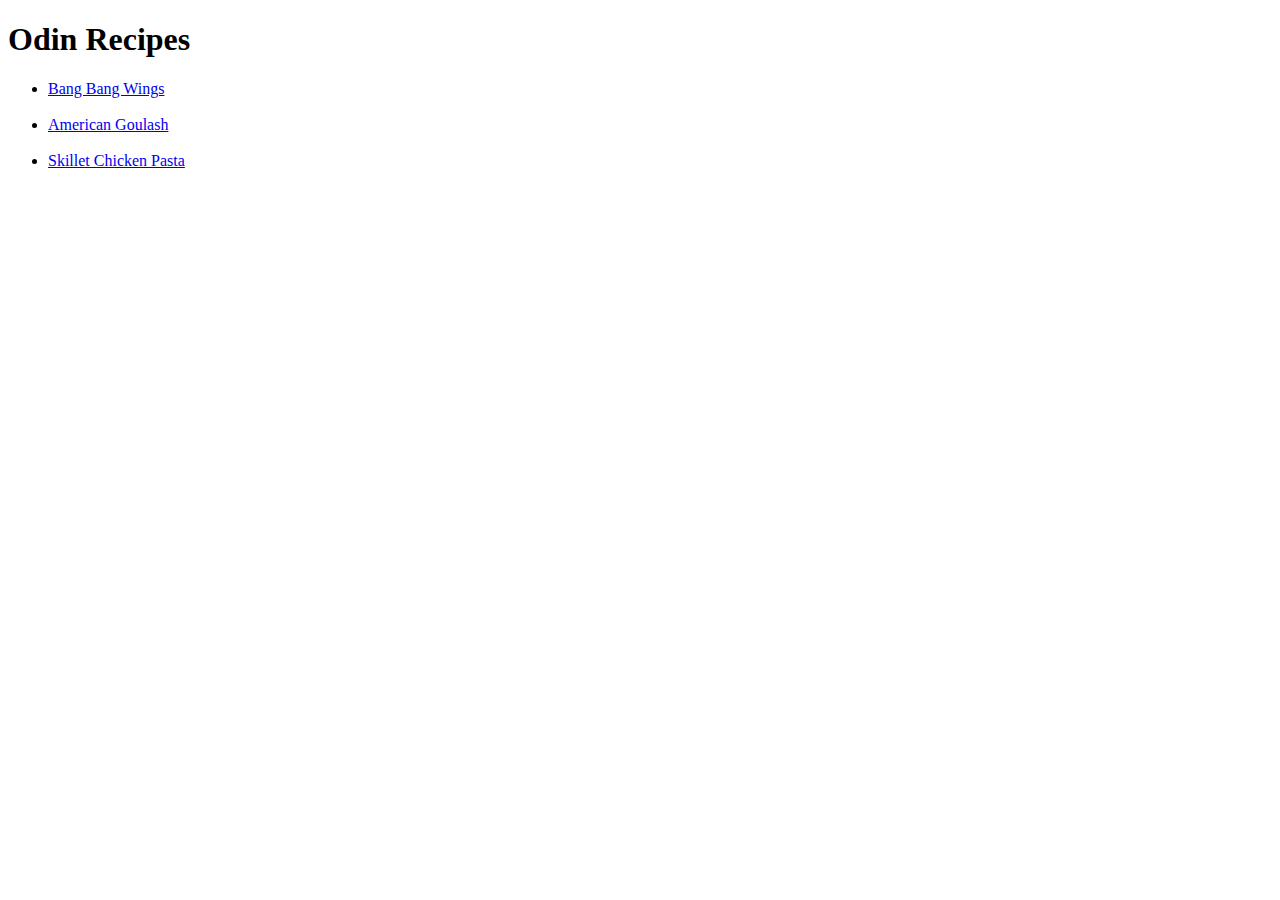
==== index.html @ 6a188771 "Project" ====
<!DOCTYPE html>
<html lang="en">
<head>
    <meta charset="UTF-8">
    <meta name="viewport" content="width=device-width, initial-scale=1.0">
    <title>My Project</title>
</head>
<body>
    <h1>Odin Recipes</h1>
    <ul>
    <li><a href="recipes/Bang Bang Wings.html" target="_blank">Bang Bang Wings</a></li><br>
    <li><a href="recipes/american goulash.html" target="_blank">American Goulash</a></li><br>
    <li><a href="recipes/skillet chicken pasta.html" target="_blank">Skillet Chicken Pasta</a></li><br>
    </ul>
</body>
</html>
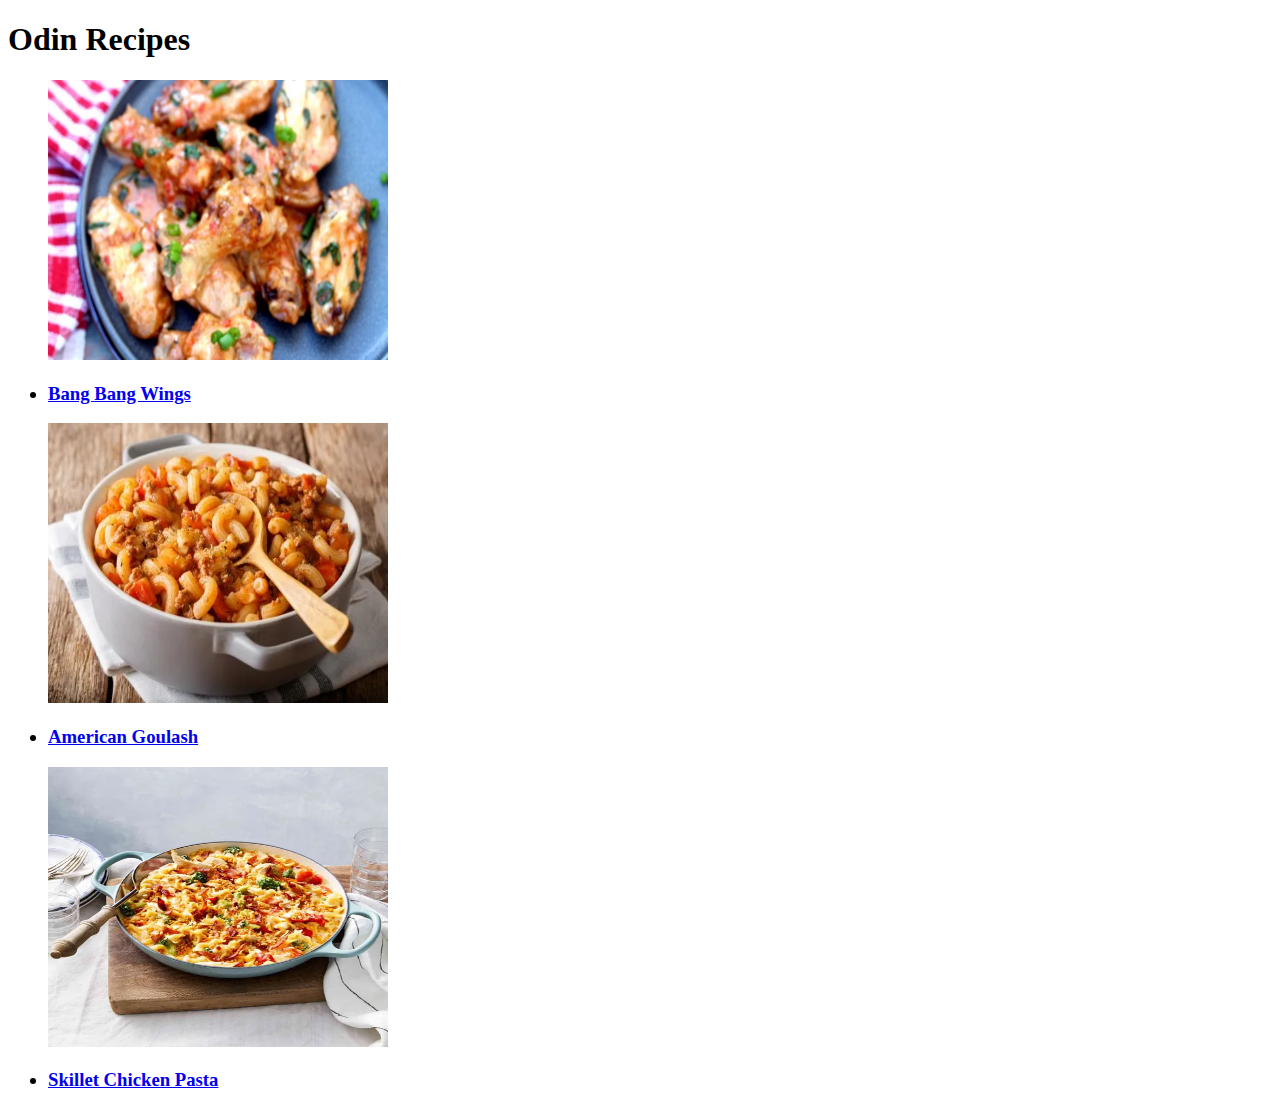
==== commit dfc275e5: "Updated" ====
--- a/index.html
+++ b/index.html
@@ -8,9 +8,15 @@
 <body>
     <h1>Odin Recipes</h1>
     <ul>
-    <li><a href="recipes/Bang Bang Wings.html" target="_blank">Bang Bang Wings</a></li><br>
-    <li><a href="recipes/american goulash.html" target="_blank">American Goulash</a></li><br>
-    <li><a href="recipes/skillet chicken pasta.html" target="_blank">Skillet Chicken Pasta</a></li><br>
+        <img src="bangwings.webp" alt="bang bang wings" height="280" width="340">
+        <h3><li><a href="recipes/Bang Bang Wings.html" target="_blank">Bang Bang Wings</a></li></h3>
+    
+        <img src="goulash.webp" alt="american goulash" height="280" width="340">
+        <h3><li><a href="recipes/american goulash.html" target="_blank">American Goulash</a></li></h3>
+    
+        <img src="chicken pasta.webp" alt="skillet chicken pasta" height="280" width="340">
+        <h3><li><a href="recipes/skillet chicken pasta.html" target="_blank">Skillet Chicken Pasta</a></li></h3>
+    
     </ul>
 </body>
 </html>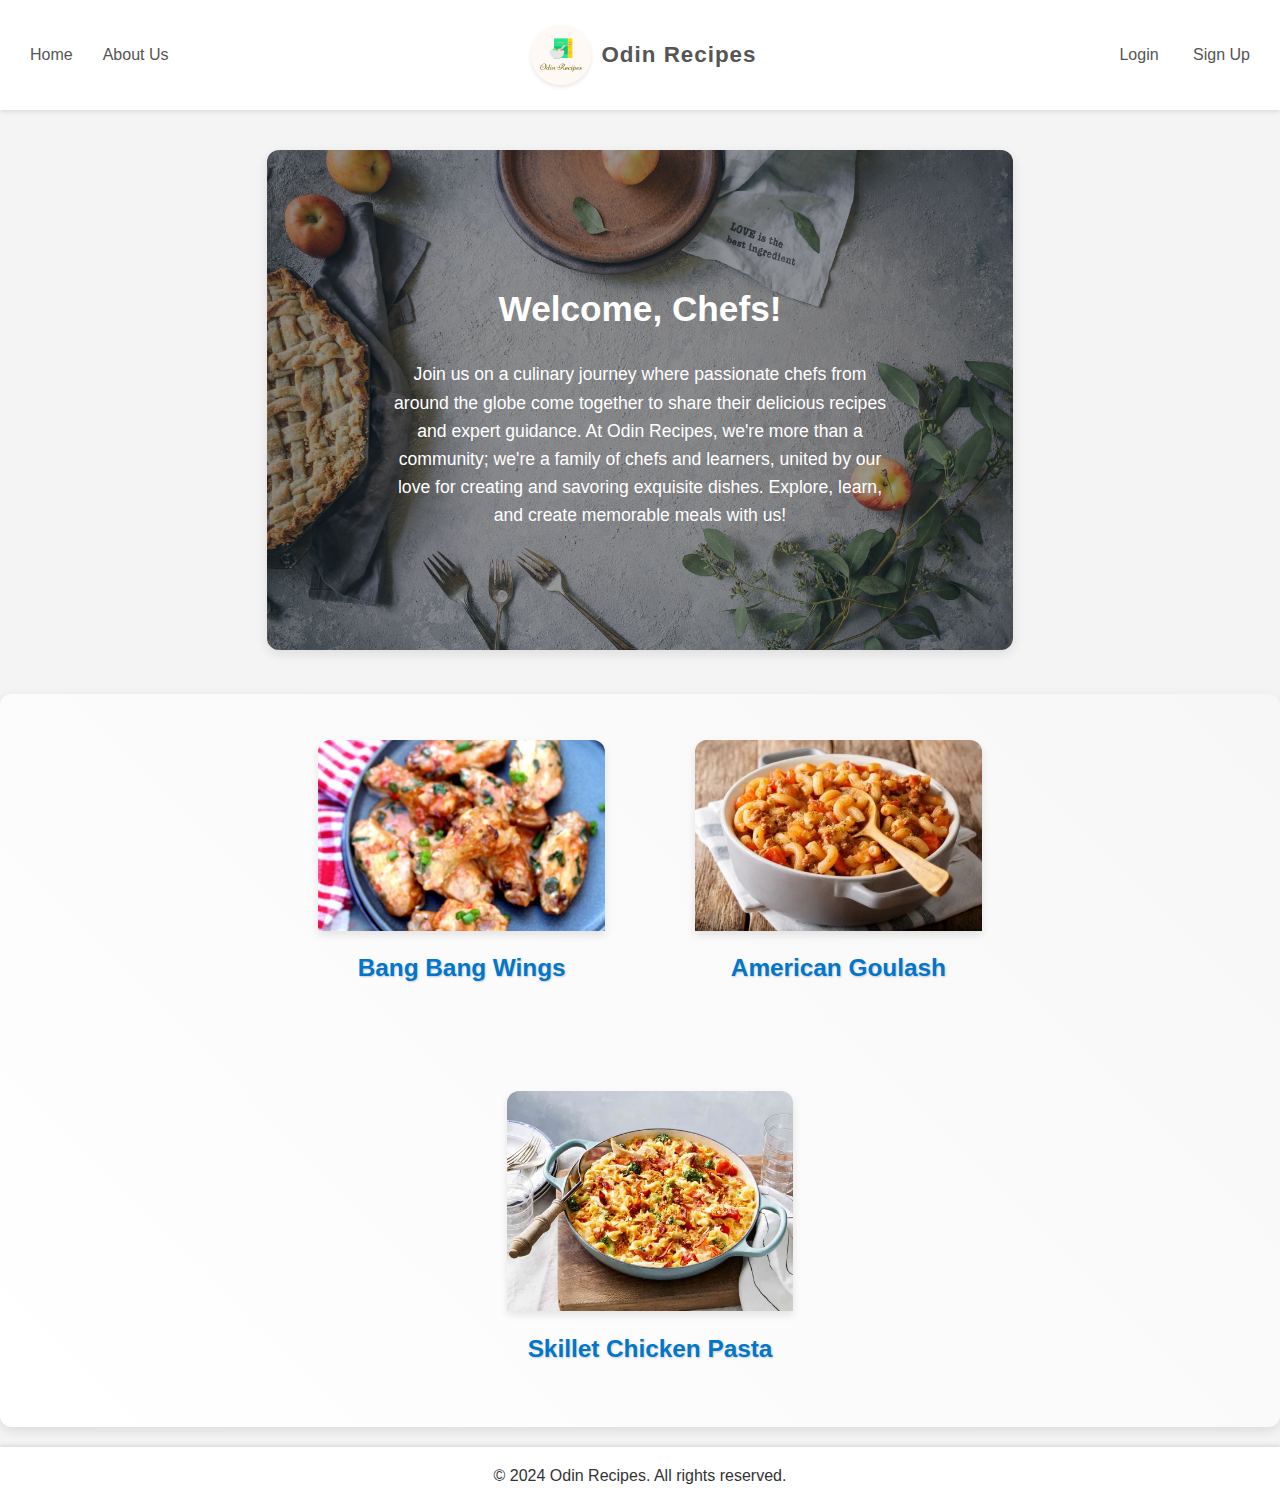
==== commit e0adf5c6: "Updated" ====
--- a/index.html
+++ b/index.html
@@ -3,20 +3,69 @@
 <head>
     <meta charset="UTF-8">
     <meta name="viewport" content="width=device-width, initial-scale=1.0">
-    <title>My Project</title>
+    <title>Odin Recipes</title>
+    <link rel="stylesheet" href="style.css">
 </head>
 <body>
-    <h1>Odin Recipes</h1>
-    <ul>
-        <img src="bangwings.webp" alt="bang bang wings" height="280" width="340">
-        <h3><li><a href="recipes/Bang Bang Wings.html" target="_blank">Bang Bang Wings</a></li></h3>
+    <!--Website header-->
+    <div class="header">
+        <div class="nav-left">
+            <a href="#" class="nav-items">Home</a>
+            <a href="about.html" target="_blank" class="nav-items">About Us</a>
+       </div>
+        <div class="logo">
+            <a href="index.html" target="_blank" class="logo-link">
+                <img src="logo.png" alt="Odin Recipes Logo" class="logo-img">
+                <span class="logo-text">Odin Recipes</span>
+             </a>
+            <!--<h1>Odin Recipes</h1>-->
+        </div>
+        <div class="nav-right">
+            <a href="#" class="nav-items">Login</a> 
+            <a href="#" class="nav-items">Sign Up</a>
+        </div>   
+    </div>
     
-        <img src="goulash.webp" alt="american goulash" height="280" width="340">
-        <h3><li><a href="recipes/american goulash.html" target="_blank">American Goulash</a></li></h3>
-    
-        <img src="chicken pasta.webp" alt="skillet chicken pasta" height="280" width="340">
-        <h3><li><a href="recipes/skillet chicken pasta.html" target="_blank">Skillet Chicken Pasta</a></li></h3>
-    
-    </ul>
+    <!-- Greetings -->
+
+    <div class="greeting">
+        <img src="welcoming.jpeg" alt="welcoming" class="welcoming-img">
+        <div class="welcoming">
+            <h1>Welcome, Chefs!</h1>
+            <p>Join us on a culinary journey where passionate chefs from around the globe come together to share their delicious recipes and expert guidance. At Odin Recipes, we're more than a community; we're a family of chefs and learners, united by our love for creating and savoring exquisite dishes. Explore, learn, and create memorable meals with us!</p>
+        </div>
+    </div>
+
+    <!--Recipe section-->
+
+    <div class="content">
+        <ul class="recipes-list">
+            <li class="recipe-item">
+                <a href="recipes/Bang Bang Wings.html" target="_blank">
+                    <img src="bangwings.webp" alt="bang bang wings" class="recipe-image">
+                    <h3><a href="recipes/Bang Bang Wings.html" target="_blank" class="recipe-link">Bang Bang Wings</a></h3>
+                </a>
+            </li>
+
+            <li class="recipe-item">
+                <a href="recipes/american goulash.html" target="_blank">
+                    <img src="goulash.webp" alt="american goulash" class="recipe-image">
+                    <h3><a href="recipes/american goulash.html" target="_blank" class="recipe-link">American Goulash</a></h3>
+                </a>
+            </li>
+
+            <li class="recipe-item">
+                <a href="recipes/skillet chicken pasta.html" target="_blank" class="recipe-link">
+                    <img src="chicken pasta.webp" alt="skillet chicken pasta" class="recipe-image">
+                    <h3><a href="recipes/skillet chicken pasta.html" target="_blank" class="recipe-link">Skillet Chicken Pasta</a></h3>
+                </a>
+            </li>
+        </ul>
+    </div>
+
+    <!-- Footer content -->
+    <div class="footer">
+        <p>&copy; 2024 Odin Recipes. All rights reserved.</p>
+    </div>
 </body>
 </html>--- a/style.css
+++ b/style.css
@@ -0,0 +1,559 @@
+body {
+    font-family: Arial, Helvetica, sans-serif;
+    background-color: #f4f4f4;
+    margin: 0;
+    padding: 0;
+    display: flex;
+    flex-direction: column;
+    min-height: 100vh;
+}
+
+/* Header of the website */
+.header {
+    background-color: #ffffff;
+    color: #333;
+    display: flex;
+    justify-content: space-between;
+    align-items: center;
+    padding: 20px 0;
+    box-shadow: 0 2px 4px rgba(0, 0, 0, 0.1);
+    width: 100%;
+    margin-bottom: 20px; /* Gap between header and content */
+}
+
+/* Menu Bar */
+.nav-left {
+    display: flex;
+    align-items: center;
+    gap: 10px;
+}
+
+.nav-item {
+    text-decoration: none;
+    color: #555;
+    font-size: 1em;
+    margin-right: 20px;
+    padding: 8px 15px;
+    border-radius: 4px;
+    transition: background-color 0.3s ease, text-decoration 0.3s ease; /* Added text-decoration transition */
+}
+
+.nav-item:last-child {
+    margin-right: 0;
+}
+
+
+/* .nav-item:hover {
+    text-decoration: underline;
+} */
+
+/* Increasing specificity for hover effect 
+.nav-left .nav-items:hover,
+.nav-right .nav-items:hover {
+    text-decoration: underline;
+} */
+
+
+.nav-left {
+    margin-left: 20px;
+}
+
+.nav-right {
+    margin-right: 20px;
+}
+
+a, .nav-item {
+    text-decoration: none;
+    color: #555;
+    font-size: 1em;
+    transition: color 0.3s ease;
+    padding: 5px 10px;
+}
+
+.nav-right a:first-child {
+    margin-right: 10px;
+}
+
+a:hover, .nav-items:hover {
+    color: #0077cc; /* Highlight color on hover */
+}
+
+/* logo and logo name */
+.logo {
+    display: flex;
+    align-items: center;
+}
+
+.logo-link {
+    display: flex;
+    align-items: center;
+    text-decoration: none;
+}
+
+.logo-img {
+    width: 60px; /* Adjusted width */
+    height: auto;
+    margin-right: 10px;
+    border-radius: 50%; /* Rounded shape */
+    box-shadow: 0 2px 4px rgba(0, 0, 0, 0.1);
+}
+.logo-text {
+    font-size: 1.4em;
+    font-weight: bold;
+    letter-spacing: 1px;
+}
+
+/* Main Content */
+
+.greeting {
+    position: relative;
+    transition: transform 0.3s ease;
+    padding: 20px;
+    margin: 0 auto 20px;
+    margin-bottom: 20px;
+}
+
+.welcoming-img {
+    width: 100%;
+    max-height: 500px;
+    overflow: hidden;
+    border-radius: 12px;
+    box-shadow: 0 4px 12px rgba(0, 0, 0, 0.1);
+    filter: brightness(60%);
+}
+
+.welcoming-img img {
+    width: 100%;
+    height: 100%;
+    transform: translate(-50%, -50%);
+    object-fit: cover;
+}
+
+.greeting:hover {
+    transform: scale(1.05);
+}
+
+.welcoming-img-overlay {
+    position: absolute;
+    top: 0;
+    left: 0;
+    width: 100%;
+    height: 100%;
+    background-color: rgba(0, 0, 0, 0.5);
+}
+
+.welcoming {
+    position: absolute;
+    top: 50%;
+    left: 50%;
+    transform: translate(-50%, -50%);
+    text-align: center;
+    color: #fff;
+    width: 100%;
+    max-width: 500px;
+    line-height: 1.6;
+    font-size: 1.1em;
+}
+
+.welcoming h1 p {
+    margin-bottom: 10px;
+    font-weight: lighter;
+}
+
+.content {
+    flex: 1;
+    padding: 10px 0px;
+    margin: 0 auto;
+    background: linear-gradient(45deg, #ffffff, #f7f7f7); /* Gradient background */ 
+    border-radius: 12px; /* Rounde corners */
+    box-shadow: 0 4px 12px rgba(0, 0, 0, 0.1);
+    display: flex;
+    justify-content: center;
+    align-items: center;
+}
+
+/* Recipes */
+.recipes-list {
+    list-style-type: none;
+    display: flex;
+    justify-content: center;
+    flex-wrap: wrap;
+    gap: 50px;
+    max-width: 1100px;
+    width: 100%;
+    padding: 0 150px; /* Horizontal padding */
+}
+
+.recipe-item {
+    flex: 1;
+    min-width: 280px; /* Minimum width for consistent sizing */
+    max-width: calc(33.333% - 40px);
+   /* flex-basis: calc(33.333% - 40px); /* Adjusted flex-basis to maintain 3 items per row */
+    margin: 20px;
+    text-align: center;
+    transition: transform 0.3s ease, box-shadow 0.3s ease; /* Added box-shadow transition */
+   /* overflow: hidden; /* Hidden overflowing content */
+}
+
+.recipe-item:hover {
+    transform: translateY(-10px); /* Lifts the item slightly on hover */
+    box-shadow: 0 6px 15px rgba(0, 0, 0, 0.1); /* Enhanced box-shadow on hover */
+}
+
+.recipe-image {
+    width: 100%;
+    height: auto;
+    max-height: 220px;
+    object-fit: cover;
+    border-radius: 12px 12px 0 0;
+    box-shadow: 0 4px 8px rgba(0, 0, 0, 0.1);
+    transition: transform 0.3s ease; /* Added image zoom transition */
+}
+
+.recipe-image:hover {
+    transform: scale(1.05); /* Zoom effect on hover */
+}
+
+.recipe-link {
+    text-decoration: none;
+    color: #0077cc;
+    font-size: 1.3em;
+    font-weight: bold;
+    text-shadow: 1px 1px 2px rgba(0, 0, 0, 0.2); /* Added text shadow */
+    transition: color 0.3s ease;
+}
+
+.recipe-link:hover {
+    color: #005fa3; /* Darker color on hover */
+}
+/*
+.recipe-image {
+    opacity: 0;
+    transition: opacity 0.5s ease-in-out;
+} */
+
+.recipe-item:hover .recipe-image {
+    opacity: 1;
+}
+
+/* Footer */
+.footer {
+    background-color: #ffffff;
+    color: #333;
+    text-align: center;
+    padding: 4px 0;
+    box-shadow: 0 -2px 4px rgba(0, 0, 0, 0.1);
+    margin-top: 20px; /* Gap between content and footer */
+}
+
+/* About Us Section */
+
+/* Banner Image */
+
+.about-banner {
+    position: relative;
+}
+
+.about-banner img {
+    width: 100%;
+    height: auto;
+    object-fit: cover;
+    filter: brightness(60%);
+    transition: filter 0.5s ease;
+    border-radius: 4px;
+}
+
+.about-banner-overlay {
+    position: absolute;
+    top: 0;
+    left: 0;
+    width: 100%;
+    height: 100%;
+    background-color: rgba(0, 0, 0, 0.5);
+}
+
+.about-banner-text {
+    position: absolute;
+    top: 50%;
+    left: 50%;
+    transform: translate(-50%, -50%);
+    text-align: center;
+    color: #fff;
+    width: 80%;
+    max-width: 600px;
+}
+
+.about-banner-text h1 {
+    font-size: 2.5em;
+    margin-bottom: 20px;
+}
+
+.about-banner-text p {
+    font-size: 1.2em;
+    line-height: 1.6;
+}
+
+/* About Us */
+
+.about-section {
+    max-width: 900px;
+    margin: 60px auto;
+    padding: 40px;
+    background-color: #f9f9f9;
+    border-radius: 15px;
+    box-shadow: 0 4px 12px rgba(0, 0, 0, 0.1);
+    text-align: center;
+}
+
+.about-section h2 {
+    font-size: 2em;
+    margin-bottom: 30px;
+    color: #333;
+}
+
+.about-section p {
+    font-size: 1.2em;
+    line-height: 1.6;
+    color: #666;
+}
+
+/* CTA Button */
+
+.cta-button {
+    display: flex;
+    margin-right: 600px;
+
+    background-color: #0077cc;
+    color: #ffffff;
+    font-size: 1.2em;
+    font-weight: bold;
+    text-decoration: none;
+    border-radius: 5px;
+    transition: background-color 0.3s ease;
+}
+
+.cta-button:hover {
+    background-color: #005fa3;
+    color: #ffffff;
+}
+
+/* Contact-info */
+
+.contact-info {
+    display: flex;
+    flex-direction: column;
+    align-items: center;
+    max-width: 700px;
+    margin: 60px auto;
+    padding: 30px;
+    background-color: #f9f9f9;
+    border-radius: 15px;
+    box-shadow: 0 6px 20px rgba(0, 0, 0, 0.1);
+    text-align: center;
+}
+
+.contact-info:hover {
+    transform: scale(1.05);
+    transition: transition 0.3s ease;
+}
+
+.contact-info h3 {
+    font-size: 2em;
+    margin-bottom: 25px;
+    color: #333;
+}
+
+.contact-info p {
+    font-size: 1.2em;
+    line-height: 1.8;
+    color: #666;
+}
+
+.contact-email {
+    display: flex;
+    align-items: center;
+    margin-top: 10px;
+}
+
+.contact-email i {
+    margin-bottom: 4px;
+    margin-right: 10px;
+    color: #0077cc;
+    font-size: 1.2em;
+}
+
+.contact-info a {
+    color: #0077cc;
+    text-decoration: none;
+    transition: color 0.3s ease;
+}
+
+.contact-info a:hover {
+    color: #005fa3;
+}
+
+/* Testimonial */
+.testimonial {
+    max-width: 800px;
+    margin: 60px auto;
+    padding: 30px;
+    background-color: #f9f9f9;
+    border-radius: 15px;
+    box-shadow: 0 6px 20px rgba(0, 0, 0, 0.1);
+    text-align: center;
+}
+
+.testimonial:hover {
+    transform: scale(1.05);
+    transition: transition 0.3s ease;
+}
+
+.testimonial blockquote {
+    font-size: 1.5em;
+    font-style: italic;
+    margin-bottom: 25px;
+    color: #666;
+}
+
+.testimonial cite {
+    font-size: 1.2em;
+    font-weight: bold;
+    color: #333;
+}
+
+/* Contact Form */
+.contact-form {
+    max-width: 800px;
+    margin: 60px auto;
+    padding: 30px;
+    background-color: #f9f9f9;
+    border-radius: 15px;
+    border: 2px solid transparent;
+    transition: border 0.3s ease;
+    box-shadow: 0 6px 20px rgba(0, 0, 0, 0.1);
+}
+
+.contact-form:hover {
+    border-color: #0077cc;
+}
+
+.contact-form label {
+    display: block;
+    font-size: 1.2em;
+    margin-bottom: 15px;
+    color: #333;
+}
+
+.contact-form input,
+.contact-form textarea {
+    margin-left: -10px;
+    width: 100%;
+    padding: 12px;
+    margin-bottom: 20px;
+    border-radius: 5px;
+    border: 1px solid #ccc;
+    font-size: 1.1em;
+}
+
+.contact-form button {
+    padding: 12px 24px;
+    background-color: #0077cc;
+    color: #ffffff;
+    border: none;
+    border-radius: 5px;
+    font-size: 1.2em;
+    cursor: pointer;
+    transition: background-color 0.3s ease;
+}
+
+.contact-form button:hover {
+    background-color: #005fa3;
+}
+
+/* Responsive Adjustments */
+@media screen and (max-width: 768px) {
+    .about-section {
+        padding: 15px;
+    }
+
+    .about-section h2 {
+        font-size: 1.5em;
+    }
+
+    .about-section {
+        font-size: 0.9em;
+    }
+}
+
+/* Recipe-1 */
+
+.recipe-1 {
+    background-color: #fff;
+    color: #333;
+    margin: 20px auto;
+    border-radius: 12px;
+    box-shadow: 0 4px 12px rgba(0, 0, 0, 0.1);
+    overflow: hidden;
+    display: flex;
+    flex-direction: column;
+    align-items: center;
+}
+
+.recipe1-img {
+    width: 100%;
+    max-height: 600px;
+    overflow: hidden;
+    border-top-left-radius: 12px;
+    border-top-right-radius: 12px;
+    filter: brightness(80%);
+}
+
+.recipe1-img img {
+    width: 100%;
+    height: auto;
+    transition: transform 0.3s ease;
+}
+
+.recipe1-img:hover img {
+    transform: scale(1.05);
+}
+
+.recipe1-info {
+    width: 100%;
+}
+
+.recipe1-name {
+    width: 100%;
+    background-color: rgba(0, 0, 0, 0.7);
+    padding: 10px 0;
+    text-align: center;
+}
+
+.recipe1-name h1 {
+    font-size: 1.8em;
+    margin: 0;
+    color: #fff;
+}
+
+.recipe-card {
+    padding: 20px;
+    text-align: center;
+    border-top: 1px solid #ccc;
+    line-height: 1.6;
+}
+
+.recipe-card h2 {
+    font-size: 1.5em;
+    margin-bottom: 15px;
+    color: #333;
+}
+
+.recipe-card ul,
+.recipe-card ol {
+    padding-left: 0;
+    list-style: none;
+}
+
+.recipe-card li {
+    margin-bottom: 10px;
+}